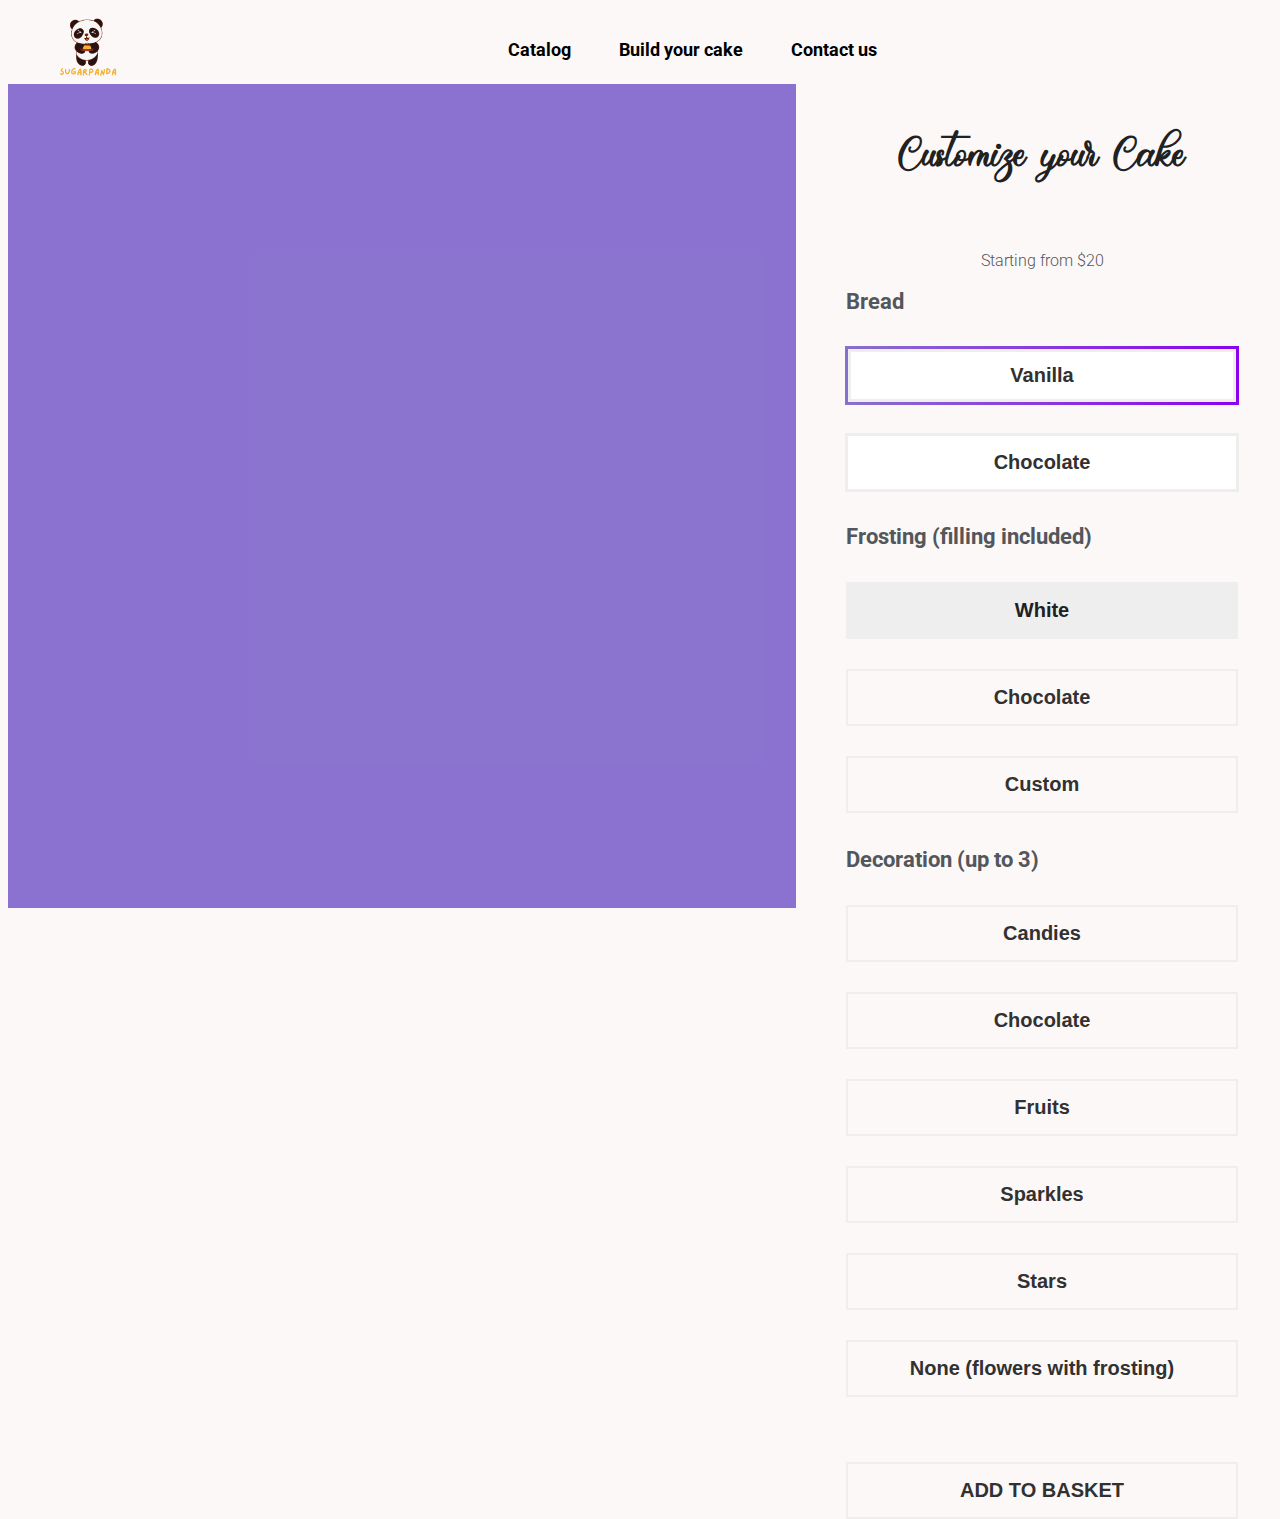
==== pages/build.html @ 48f3cff7 "Pages added" ====
<!DOCTYPE html>
<html lang="en">
<head>
  <meta charset="UTF-8">
  <meta http-equiv="X-UA-Compatible" content="IE=edge">
  <meta name="viewport" content="width=device-width, initial-scale=1.0">
  <script src="https://kit.fontawesome.com/ad0e4b5002.js" crossorigin="anonymous"></script>
  <link rel="shortcut icon" type="image/jpg" href="/img/ICON.ico"/>
  <link rel="preconnect" href="https://fonts.googleapis.com">
  <link rel="preconnect" href="https://fonts.gstatic.com" crossorigin>
  <link href="https://fonts.googleapis.com/css2?family=Roboto&display=swap" rel="stylesheet">
  <link rel="stylesheet" href="/src/styles-build.css">
  <title>Sugar-Panda | Build your cake</title>
</head>
<body>
  <!-- NAVBAR -->
  <div class="navbar">
    <div class="nav-logo">
      <a href="/index.html">
        <img class="logo" src="/img/LOGO.png" alt="Sugar-Panda">
      </a>
    </div>
    <div class="menu">
      <ul class="navbar-menu">
        <li class="item"><a href="" class="menu-item">Catalog</a></li>
        <li class="item"><a href="build.html" class="menu-item">Build your cake</a></li>
        <li class="item"><a href="" class="menu-item">Contact us</a></li>
      </ul>
    </div>
    <div class="nav-cart">
      <a href="">
        <i class="fa-solid fa-cart-shopping"></i>
      </a>
    </div>
  </div>
  <main>
		<section class="product-detail">
			<div class="imagery">
				<img src="images/xr-blue.png" alt="iPhone XR" class="image" />
			</div>
			<div class="detail">
				<h1 class="detail-title">Customize your Cake</h1>
				<h3 class="starting">Starting from $20</h3>
				<div class="options">
					<h2>Bread</h2>
					<div class="capacity btn_grid">
						<div class="btn_wrap">
							<button class="size selected">Vanilla</button>
						</div>
						<div class="btn_wrap">
							<button class="size">Chocolate</button>
						</div>
					</div>

					<h2>Frosting (filling included)</h2>
					<div class="colours btn_grid">
						<div class="btn_wrap">
							<button type="button" class="colour white selected" data-name="white" data-colour="#FFF">
								White
							</button>
						</div>
						<div class="btn_wrap">
							<button type="button" class="colour chocolate" data-name="chocolate" data-colour="#695248">
								Chocolate
							</button>
						</div>
						<div class="btn_wrap">
							<button type="button" class="colour custom" data-name="custom" data-colour="#6242c1bb">
								Custom
							</button>
						</div>
						</div>
					</div>

          <h2>Decoration (up to 3)</h2>
					<div class="colours btn_grid">
						<div class="btn_wrap">
							<button type="button" class="" data-name="blue" data-colour="#2484E4">
								Candies
							</button>
						</div>
						<div class="btn_wrap">
							<button type="button" class="" data-name="red" data-colour="#AF1E2D">
								Chocolate
							</button>
						</div>
						<div class="btn_wrap">
							<button type="button" class="" data-name="yellow" data-colour="#FFCE00">
								Fruits
							</button>
						</div>
						<div class="btn_wrap">
							<button type="button" class="" data-name="coral" data-colour="#FF6C37">
                Sparkles
							</button>
						</div>
						<div class="btn_wrap">
							<button type="button" class="" data-name="white" data-colour="#EEEEEE">
								Stars
							</button>
						</div>
						<div class="btn_wrap">
							<button type="button" class="" data-name="black" data-colour="#212121">
								None (flowers with frosting)
							</button>
						</div>
					</div>
					<button type="submit" class="submit">ADD TO BASKET</button>
				</div>
			</div>
		</section>
	</main>
  <script src="/src/app.js"></script>
</body>
</html>
---- src/styles-build.css ----
@font-face { 
  font-family: Junitta; src: url('/extras/Junitta-BW55G.otf'); 
}

:root{
  --purple: #6242c1bb;
  --beige: #FCF8F8;
}

body{
  background-color: var(--beige);
  font-family: 'Roboto', sans-serif;
}

a{
  text-decoration: none;
}

.navbar {
  display: flex;
  flex-direction: row;
  align-items: center;
  width: 100%;
  justify-content: space-between;
  padding-top: 1rem;
  border: none;
  position: fixed;
  top: 0;
  background-color: var(--beige);
  z-index: 2;
}

.nav-logo{
  padding-left: 3rem;
}

.logo {
  width: 4rem;
}

.navbar-menu{
  display: flex;
  flex-direction: row;
  list-style: none;
  text-align: center;
}

.menu-item {
  margin: 1.5rem;
  color: #000000; 
  font-size: 1.1rem;
  font-weight: bold;
}

.menu-item:hover{
  color: var(--purple);
  transition: .6s;
}

.nav-cart {
  padding-right: 4rem;
}

.fa-cart-shopping{
  font-size: 2rem;
  color: #000000;
}

.fa-cart-shopping:hover {
  color: var(--purple);
  transition: .6s;
}

.product-detail {
	width: 100vw;
	height: 100vh;
	display: flex;
}

.imagery {
	flex: 1 1 60%;
	width: 60%;
	padding: 50px 100px;
	background-color: var(--purple);
	transition: 0.4s;
}
.imagery img {
	width: 100%;
	height: 100%;
	object-fit: contain;
	object-position: top;
	animation: fadein 1s ease-in-out forwards;
	animation-delay: 0.5s;
	opacity: 0;
}

.detail {
	flex: 1 1 40%;
	width: 40%;
	padding: 50px;
}

.detail h1 {
	color: #212121;
  font-family: Junitta;
	font-size: 3rem;
	font-weight: 900;
  text-align: center;
}
.detail h2 {
	color: #53565A;
	font-size: 22px;
	font-weight: 700px;
}
.detail h3 {
	color: #53565A;
	font-size: 1rem;
	font-weight: 300;
  text-align: center;
}

.btn_grid {
	display: flex;
	flex-wrap: wrap;
	margin: 0px -15px;
}

.btn_grid .btn_wrap {
	flex: 1 1 50%;
	width: 50%;
	padding: 15px;
}

button {
	display: block;
	width: 100%;
	padding: 15px;

	appearance: none;
	outline: none;
	background: none;
	cursor: pointer;
	border: 2px solid #EEE;

	color: #313131;
	font-size: 20px;
	font-weight: 700;

	transition: 0.4s;
}

button:hover {
	box-shadow: 0px 0px 8px rgba(0, 0, 0, 0.1);
  color: var(--purple);
}

button.size {
	position: relative;
	z-index: 1;
}
button.size::before,
button.size::after {
	content: '';
	position: absolute;
	top: -3px;
	left: -3px;
	right: -3px;
	bottom: -3px;
	transition: 0.4s;
}
button.size::after {
	z-index: -1;
	background-color: #FFF;
	border: 3px solid #EEE;
}
button.size::before {
	z-index: -2;
	background-image: linear-gradient(to right, var(--purple), #8D00ED);
}
button.size.selected::after {
	top: 0;
	left: 0;
	right: 0;
	bottom: 0;
}

.colours .btn_wrap .white.selected {
	background-color: #212121;
	color: #FFF;
}

.colours .btn_wrap .chocolate.selected {
	background-color: var(--purple);
	color: #FFF;
}

.colours .btn_wrap .red.selected {
	background-color: #AF1E2D;
	color: #FFF;
}

.colours .btn_wrap .yellow.selected {
	background-color: #FFCE00;
	color: #212121;
}

.colours .btn_wrap .coral.selected {
	background-color: #FF6C37;
	color: #FFF;
}

.colours .btn_wrap .white.selected {
	background-color: #EEE;
	color: #212121;
}

.submit {
	margin-top: 50px;
	background-image: linear-gradient(to right, transparent 50%, #ED008D 50%, #8D00ED 100%);
	background-size: 200%;
	background-position: 0% 50%;
	transition: 0.8s;
}
.submit:hover {
	color: #FFF;
	background-position: 100% 50%;
}

@keyframes fadein {
	0% { opacity: 0; }
	100% { opacity: 1; }
}
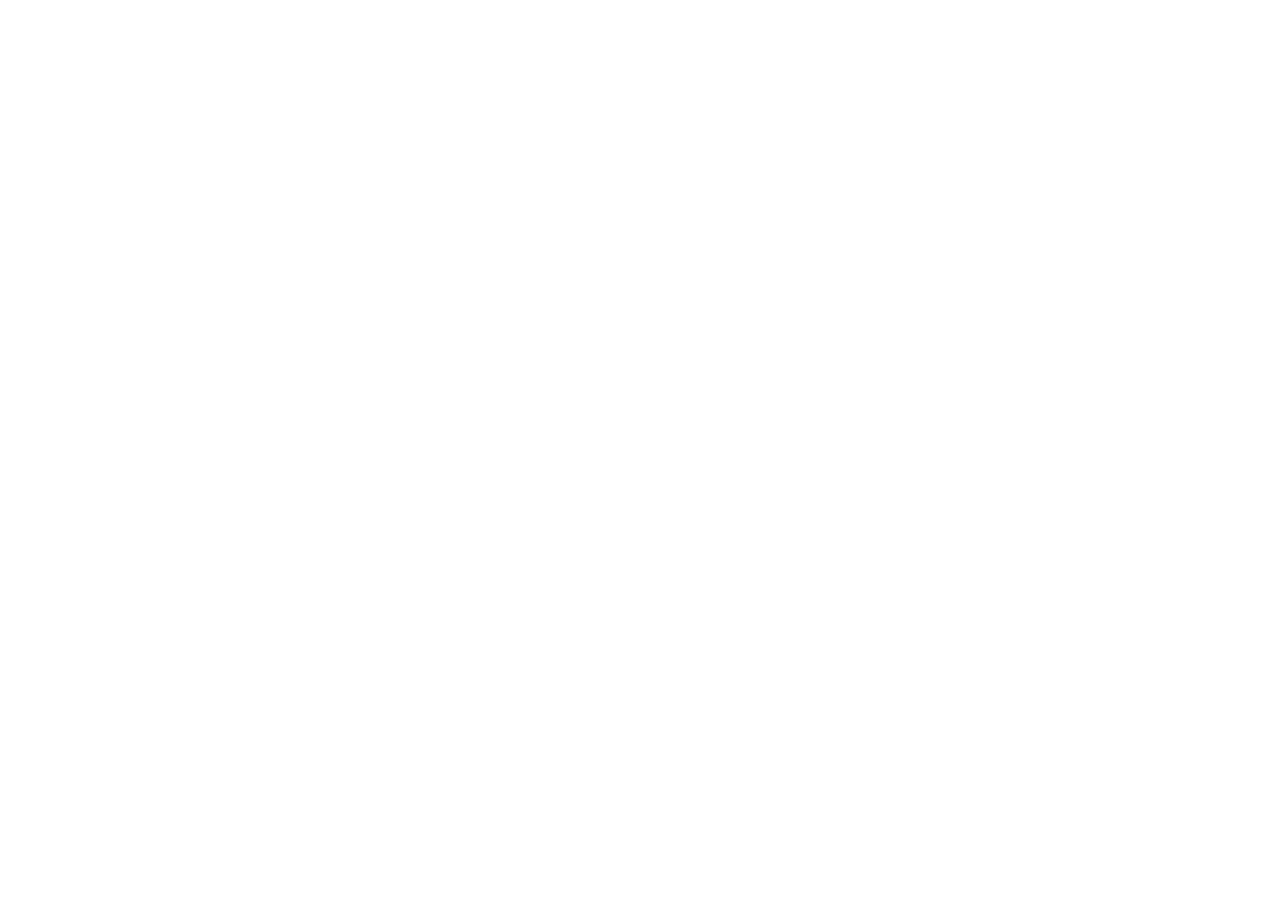
==== commit 34b70b1f: "Pages structure added" ====
--- a/pages/build.html
+++ b/pages/build.html
@@ -1,115 +1,12 @@
 <!DOCTYPE html>
 <html lang="en">
 <head>
-  <meta charset="UTF-8">
-  <meta http-equiv="X-UA-Compatible" content="IE=edge">
-  <meta name="viewport" content="width=device-width, initial-scale=1.0">
-  <script src="https://kit.fontawesome.com/ad0e4b5002.js" crossorigin="anonymous"></script>
-  <link rel="shortcut icon" type="image/jpg" href="/img/ICON.ico"/>
-  <link rel="preconnect" href="https://fonts.googleapis.com">
-  <link rel="preconnect" href="https://fonts.gstatic.com" crossorigin>
-  <link href="https://fonts.googleapis.com/css2?family=Roboto&display=swap" rel="stylesheet">
-  <link rel="stylesheet" href="/src/styles-build.css">
-  <title>Sugar-Panda | Build your cake</title>
+	<meta charset="UTF-8">
+	<meta http-equiv="X-UA-Compatible" content="IE=edge">
+	<meta name="viewport" content="width=device-width, initial-scale=1.0">
+	<title>Document</title>
 </head>
 <body>
-  <!-- NAVBAR -->
-  <div class="navbar">
-    <div class="nav-logo">
-      <a href="/index.html">
-        <img class="logo" src="/img/LOGO.png" alt="Sugar-Panda">
-      </a>
-    </div>
-    <div class="menu">
-      <ul class="navbar-menu">
-        <li class="item"><a href="" class="menu-item">Catalog</a></li>
-        <li class="item"><a href="build.html" class="menu-item">Build your cake</a></li>
-        <li class="item"><a href="" class="menu-item">Contact us</a></li>
-      </ul>
-    </div>
-    <div class="nav-cart">
-      <a href="">
-        <i class="fa-solid fa-cart-shopping"></i>
-      </a>
-    </div>
-  </div>
-  <main>
-		<section class="product-detail">
-			<div class="imagery">
-				<img src="images/xr-blue.png" alt="iPhone XR" class="image" />
-			</div>
-			<div class="detail">
-				<h1 class="detail-title">Customize your Cake</h1>
-				<h3 class="starting">Starting from $20</h3>
-				<div class="options">
-					<h2>Bread</h2>
-					<div class="capacity btn_grid">
-						<div class="btn_wrap">
-							<button class="size selected">Vanilla</button>
-						</div>
-						<div class="btn_wrap">
-							<button class="size">Chocolate</button>
-						</div>
-					</div>
-
-					<h2>Frosting (filling included)</h2>
-					<div class="colours btn_grid">
-						<div class="btn_wrap">
-							<button type="button" class="colour white selected" data-name="white" data-colour="#FFF">
-								White
-							</button>
-						</div>
-						<div class="btn_wrap">
-							<button type="button" class="colour chocolate" data-name="chocolate" data-colour="#695248">
-								Chocolate
-							</button>
-						</div>
-						<div class="btn_wrap">
-							<button type="button" class="colour custom" data-name="custom" data-colour="#6242c1bb">
-								Custom
-							</button>
-						</div>
-						</div>
-					</div>
-
-          <h2>Decoration (up to 3)</h2>
-					<div class="colours btn_grid">
-						<div class="btn_wrap">
-							<button type="button" class="" data-name="blue" data-colour="#2484E4">
-								Candies
-							</button>
-						</div>
-						<div class="btn_wrap">
-							<button type="button" class="" data-name="red" data-colour="#AF1E2D">
-								Chocolate
-							</button>
-						</div>
-						<div class="btn_wrap">
-							<button type="button" class="" data-name="yellow" data-colour="#FFCE00">
-								Fruits
-							</button>
-						</div>
-						<div class="btn_wrap">
-							<button type="button" class="" data-name="coral" data-colour="#FF6C37">
-                Sparkles
-							</button>
-						</div>
-						<div class="btn_wrap">
-							<button type="button" class="" data-name="white" data-colour="#EEEEEE">
-								Stars
-							</button>
-						</div>
-						<div class="btn_wrap">
-							<button type="button" class="" data-name="black" data-colour="#212121">
-								None (flowers with frosting)
-							</button>
-						</div>
-					</div>
-					<button type="submit" class="submit">ADD TO BASKET</button>
-				</div>
-			</div>
-		</section>
-	</main>
-  <script src="/src/app.js"></script>
+	
 </body>
 </html>